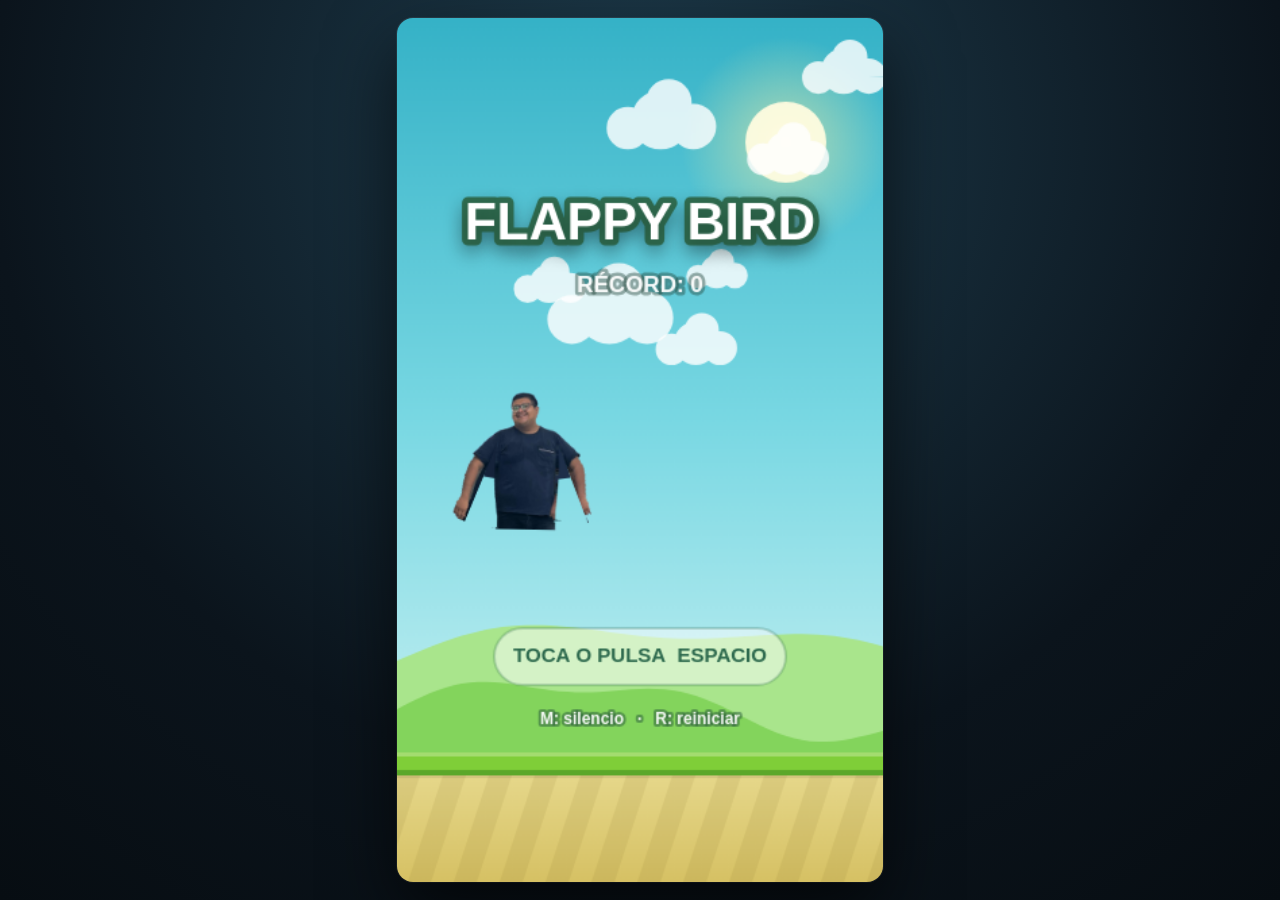
==== index.html @ b07ae5e5 "a" ====
<!DOCTYPE html>
<html lang="es">
<head>
<meta charset="utf-8">
<meta name="viewport" content="width=device-width, initial-scale=1, maximum-scale=1, user-scalable=no">
<title>Flappy Bird</title>
<link rel="stylesheet" href="src/css/game.css">
</head>
<body>
<canvas id="game" aria-label="Flappy Bird">Este navegador no soporta Canvas.</canvas>
<script src="src/js/audio.js" defer></script>
<script src="src/js/game.js" defer></script>
</body>
</html>
---- src/css/game.css ----
* { box-sizing: border-box; }
html, body {
  height: 100%;
  margin: 0;
}
body {
  background: radial-gradient(circle at 50% 15%, #1e3d4e 0%, #0b141c 65%, #070d12 100%);
  display: flex;
  align-items: center;
  justify-content: center;
  overflow: hidden;
  touch-action: none;
  user-select: none;
  -webkit-user-select: none;
  -webkit-tap-highlight-color: transparent;
  font-family: "Trebuchet MS", system-ui, sans-serif;
}
canvas {
  display: block;
  width: min(96vw, 54vh);
  aspect-ratio: 9 / 16;
  border-radius: 16px;
  box-shadow: 0 30px 70px rgba(0, 0, 0, .65), 0 0 0 1px rgba(255, 255, 255, .08);
  cursor: pointer;
  animation: appear .5s ease-out both;
}
@keyframes appear {
  from { opacity: 0; transform: translateY(12px) scale(.98); }
  to   { opacity: 1; transform: none; }
}
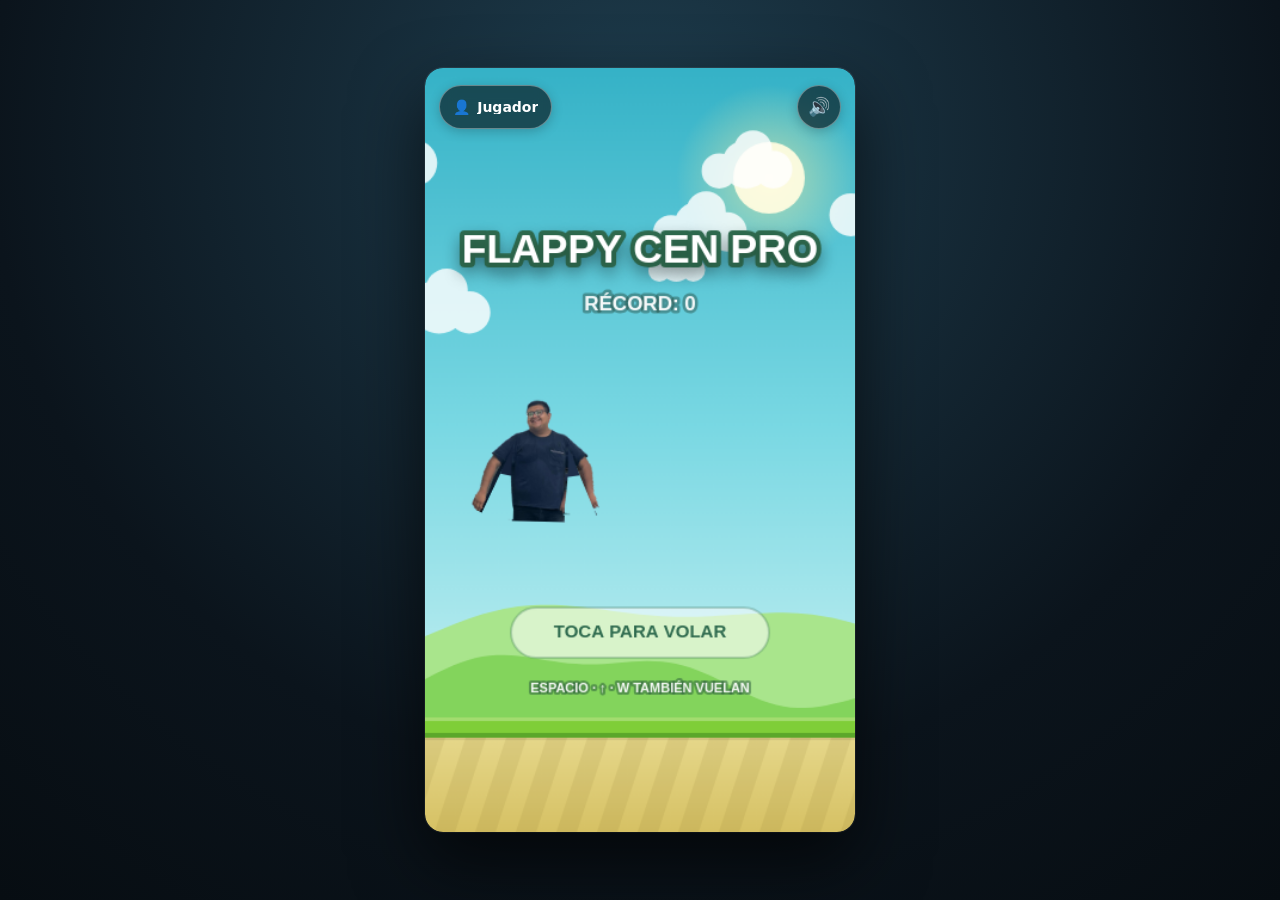
==== commit f49fd528: "new" ====
--- a/index.html
+++ b/index.html
@@ -1,14 +1,67 @@
-<!DOCTYPE html>
+<!doctype html>
 <html lang="es">
 <head>
-<meta charset="utf-8">
-<meta name="viewport" content="width=device-width, initial-scale=1, maximum-scale=1, user-scalable=no">
-<title>Flappy Bird</title>
-<link rel="stylesheet" href="src/css/game.css">
+  <meta charset="utf-8">
+  <meta name="viewport" content="width=device-width, initial-scale=1, viewport-fit=cover">
+  <meta name="theme-color" content="#0b141c">
+  <meta name="description" content="El Flappy de la pandilla. Elige tu nombre, vuela y reta a tus amigos.">
+  <meta name="apple-mobile-web-app-capable" content="yes">
+  <meta name="apple-mobile-web-app-status-bar-style" content="black-translucent">
+  <meta name="apple-mobile-web-app-title" content="Flappy Cen">
+  <meta property="og:type" content="website">
+  <meta property="og:title" content="Flappy Cen Pro — Amigos al vuelo">
+  <meta property="og:description" content="¿Quién de la pandilla consigue más puntos? Juega desde tu teléfono.">
+  <link rel="icon" href="assets/icons/flappy-cen.svg" type="image/svg+xml">
+  <link rel="manifest" href="manifest.webmanifest">
+  <link rel="stylesheet" href="src/css/game.css">
+  <title>Flappy Cen Pro — Amigos al vuelo</title>
 </head>
 <body>
-<canvas id="game" aria-label="Flappy Bird">Este navegador no soporta Canvas.</canvas>
-<script src="src/js/audio.js" defer></script>
-<script src="src/js/game.js" defer></script>
+  <main class="game-shell" id="gameShell">
+    <canvas id="game" tabindex="0" role="img" aria-label="Flappy Cen Pro. Toca el juego para volar; también puedes usar Espacio, flecha arriba o W.">
+      Este navegador no soporta Canvas. Prueba con una versión reciente de Chrome, Safari, Edge o Firefox.
+    </canvas>
+
+    <nav class="top-controls" aria-label="Opciones del juego">
+      <button class="overlay-button player-button" id="playerButton" type="button" aria-haspopup="dialog" aria-controls="playerDialog">
+        <span aria-hidden="true">👤</span>
+        <span class="player-name" id="playerNameLabel">Jugador</span>
+      </button>
+      <button class="overlay-button mute-button" id="muteButton" type="button" aria-label="Silenciar sonido" aria-pressed="false">
+        <span id="muteIcon" aria-hidden="true">🔊</span>
+      </button>
+    </nav>
+
+    <div class="game-actions" aria-label="Acciones de la partida">
+      <button class="action-button retry-button" id="retryButton" type="button" hidden>Otra partida</button>
+      <button class="action-button share-button" id="shareButton" type="button" hidden>Compartir reto</button>
+    </div>
+
+    <p class="sr-only" id="gameStatus" role="status" aria-live="polite" aria-atomic="true">Toca el juego para empezar. También puedes usar Espacio, flecha arriba o W.</p>
+  </main>
+
+  <dialog class="player-dialog" id="playerDialog" aria-labelledby="playerDialogTitle">
+    <form id="playerForm">
+      <h1 id="playerDialogTitle">¿Quién va a volar?</h1>
+      <label for="playerNameInput">Tu nombre o apodo</label>
+      <input id="playerNameInput" name="nickname" type="text" maxlength="18" autocomplete="nickname" autocapitalize="words" placeholder="Por ejemplo, Alex" required>
+      <label for="characterInput">Elige tu personaje</label>
+      <select id="characterInput" name="character">
+        <option value="friend">Personaje de la casa</option>
+        <option value="classic">Canario</option>
+        <option value="laguna">Laguna</option>
+        <option value="mango">Mango</option>
+      </select>
+      <p>Se guarda solo en este teléfono y aparecerá al compartir tu puntuación.</p>
+      <div class="dialog-actions">
+        <button class="dialog-secondary" id="cancelPlayerButton" type="button">Cancelar</button>
+        <button class="dialog-primary" type="submit">Guardar</button>
+      </div>
+    </form>
+  </dialog>
+
+  <script src="src/js/audio.js" defer></script>
+  <script src="src/js/ui.js" defer></script>
+  <script src="src/js/game.js" defer></script>
 </body>
 </html>
--- a/src/css/game.css
+++ b/src/css/game.css
@@ -1,30 +1,217 @@
+:root {
+  color-scheme: dark;
+  font-family: "Trebuchet MS", system-ui, sans-serif;
+  background: #0b141c;
+  color: #fff;
+}
+
 * { box-sizing: border-box; }
-html, body {
+
+html,
+body {
+  width: 100%;
+  min-width: 280px;
+  min-height: 100%;
+  margin: 0;
+}
+
+body {
+  min-height: 100vh;
+  min-height: 100dvh;
+  display: grid;
+  place-items: center;
+  overflow: hidden;
+  padding: max(8px, env(safe-area-inset-top)) max(8px, env(safe-area-inset-right)) max(8px, env(safe-area-inset-bottom)) max(8px, env(safe-area-inset-left));
+  background: radial-gradient(circle at 50% 15%, #1e3d4e 0%, #0b141c 65%, #070d12 100%);
+  -webkit-tap-highlight-color: transparent;
+}
+
+.game-shell {
+  position: relative;
+  width: min(94vw, 52.9vh, 430px);
+  width: min(94vw, 52.9dvh, 430px);
+  aspect-ratio: 9 / 16;
+  overflow: hidden;
+  isolation: isolate;
+  border-radius: clamp(12px, 3.5vw, 18px);
+  box-shadow: 0 30px 70px rgba(0, 0, 0, .65), 0 0 0 1px rgba(255, 255, 255, .08);
+  animation: appear .45s ease-out both;
+}
+
+#game {
+  position: absolute;
+  inset: 0;
+  display: block;
+  width: 100%;
   height: 100%;
-  margin: 0;
-}
-body {
-  background: radial-gradient(circle at 50% 15%, #1e3d4e 0%, #0b141c 65%, #070d12 100%);
+  border-radius: inherit;
+  cursor: pointer;
+  touch-action: none;
+  outline: none;
+}
+
+#game:focus-visible {
+  outline: 3px solid #fff;
+  outline-offset: -6px;
+}
+
+.top-controls {
+  position: absolute;
+  z-index: 2;
+  inset: 2.2% 3.3% auto;
   display: flex;
+  justify-content: space-between;
+  align-items: flex-start;
+  gap: 8px;
+  pointer-events: none;
+}
+
+.overlay-button,
+.action-button,
+.dialog-actions button {
+  border: 1px solid rgba(255, 255, 255, .34);
+  color: #fff;
+  font: 700 14px/1 system-ui, sans-serif;
+  cursor: pointer;
+  -webkit-appearance: none;
+  appearance: none;
+  touch-action: manipulation;
+}
+
+.overlay-button {
+  min-height: 44px;
+  display: inline-flex;
   align-items: center;
   justify-content: center;
+  gap: 7px;
+  padding: 0 13px;
+  border-radius: 24px;
+  background: rgba(9, 25, 30, .68);
+  box-shadow: 0 3px 12px rgba(0, 0, 0, .2);
+  backdrop-filter: blur(8px);
+  pointer-events: auto;
+}
+
+.overlay-button:hover { background: rgba(9, 25, 30, .86); }
+.overlay-button:active,
+.action-button:active,
+.dialog-actions button:active { transform: scale(.97); }
+
+.player-button { max-width: 72%; }
+.player-name { overflow: hidden; text-overflow: ellipsis; white-space: nowrap; }
+
+.mute-button {
+  width: 44px;
+  padding: 0;
+  font-size: 18px;
+}
+
+.game-actions {
+  position: absolute;
+  z-index: 2;
+  inset: 0;
+  pointer-events: none;
+}
+
+.action-button {
+  position: absolute;
+  left: 30%;
+  width: 40%;
+  min-height: 44px;
+  height: 5.95%;
+  padding: 0 8px;
+  border-radius: 22px;
+  background: linear-gradient(180deg, #fff 0%, #e9f7f1 100%);
+  color: #24573f;
+  box-shadow: 0 3px 9px rgba(39, 78, 43, .22);
+  pointer-events: auto;
+}
+
+.retry-button {
+  top: 56.875%;
+  border-color: rgba(255, 255, 255, .55);
+  background: linear-gradient(180deg, #ffb64d 0%, #eb9025 100%);
+  color: #fff;
+  box-shadow: 0 3px 10px rgba(119, 70, 15, .28);
+}
+.share-button { top: 64.0625%; }
+
+button:focus-visible,
+input:focus-visible {
+  outline: 3px solid #ffd76b;
+  outline-offset: 3px;
+}
+
+[hidden] { display: none !important; }
+
+.player-dialog {
+  width: min(92vw, 380px);
+  max-height: calc(100dvh - 16px);
+  overflow: auto;
+  padding: 0;
+  border: 1px solid rgba(255, 255, 255, .2);
+  border-radius: 20px;
+  background: #12232c;
+  color: #f7fbfa;
+  box-shadow: 0 24px 80px rgba(0, 0, 0, .6);
+}
+
+.player-dialog::backdrop { background: rgba(2, 9, 13, .72); backdrop-filter: blur(4px); }
+.player-dialog form { padding: 24px; }
+.player-dialog h1 { margin: 0 0 18px; font-size: 23px; }
+.player-dialog label { display: block; margin-bottom: 8px; color: #d4e4de; font-size: 14px; }
+.player-dialog label:not(:first-of-type) { margin-top: 14px; }
+.player-dialog input,
+.player-dialog select {
+  width: 100%;
+  min-height: 48px;
+  padding: 0 13px;
+  border: 1px solid #49615e;
+  border-radius: 11px;
+  background: #09151b;
+  color: #fff;
+  font: 16px system-ui, sans-serif;
+}
+.player-dialog select { margin-top: 0; }
+.player-dialog p { margin: 10px 0 20px; color: #b9c9c4; font-size: 13px; line-height: 1.45; }
+.dialog-actions { display: flex; justify-content: flex-end; gap: 10px; }
+.dialog-actions button { min-height: 44px; padding: 0 15px; border-radius: 12px; }
+.dialog-secondary { background: #263a40; }
+.dialog-primary { border-color: #ffc164 !important; background: #e9942d; }
+
+.sr-only {
+  position: absolute;
+  width: 1px;
+  height: 1px;
+  padding: 0;
+  margin: -1px;
   overflow: hidden;
-  touch-action: none;
-  user-select: none;
-  -webkit-user-select: none;
-  -webkit-tap-highlight-color: transparent;
-  font-family: "Trebuchet MS", system-ui, sans-serif;
-}
-canvas {
-  display: block;
-  width: min(96vw, 54vh);
-  aspect-ratio: 9 / 16;
-  border-radius: 16px;
-  box-shadow: 0 30px 70px rgba(0, 0, 0, .65), 0 0 0 1px rgba(255, 255, 255, .08);
-  cursor: pointer;
-  animation: appear .5s ease-out both;
-}
+  clip: rect(0, 0, 0, 0);
+  white-space: nowrap;
+  border: 0;
+}
+
 @keyframes appear {
-  from { opacity: 0; transform: translateY(12px) scale(.98); }
-  to   { opacity: 1; transform: none; }
-}
+  from { opacity: 0; transform: translateY(10px) scale(.985); }
+  to { opacity: 1; transform: none; }
+}
+
+@media (orientation: landscape) and (max-height: 520px) {
+  .game-shell { overflow: visible; }
+  .action-button {
+    position: fixed;
+    left: calc(50% + 26.5vh);
+    width: min(24vw, 230px);
+    min-height: 48px;
+    height: 48px;
+  }
+  .retry-button { top: calc(50% + 8px); }
+  .share-button { top: calc(50% + 64px); }
+}
+
+@media (prefers-reduced-motion: reduce) {
+  .game-shell { animation: none; }
+  .overlay-button:active,
+  .action-button:active,
+  .dialog-actions button:active { transform: none; }
+}
